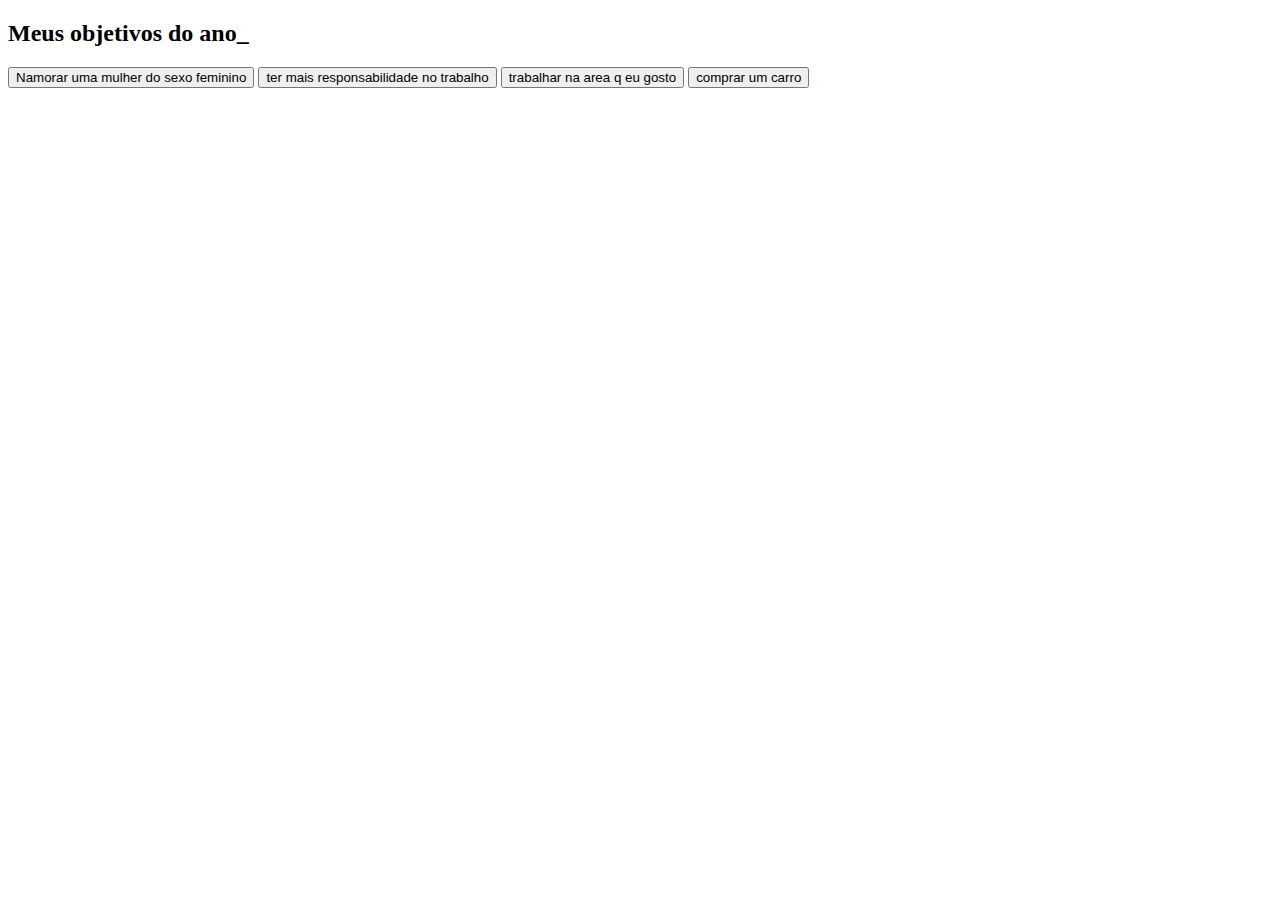
==== nandocode3d-main/index.html @ 89127cd3 "Add files via upload" ====
<!DOCTYPE html>
<html lang="pt-br">

<head>
    <meta charset="UTF-8">
    <meta name="viewport" content="width=device-width, initial-scale=1.0">
    <title>Meus objetivos do nando</title>
    <link rel="stylesheet" href="style.css">
</head>

<body>
    <section class="conteudo-principal">
        <h2 class="titulo-principal">Meus objetivos do ano<span>_</span></h2>
        <div class="botoes">
            <button class="botao">Namorar uma mulher do sexo feminino</button>
            <button class="botao">ter mais responsabilidade no trabalho</button>
            <button class="botao">trabalhar na area q eu gosto</button>
            <button class="botao">comprar um carro</button>
        </div>
    </section>
</body>
</html>
---- nandocode3d-main/style.css ----
:root {
    --cor-de-fundo: #1e1e1e;
    --verde: #6FFF57;
    --branco: #FFFFFF;
    --botao-ativo: #3A375E;
    --botao-inativo: rgba(58, 55, 94, 0.5);
    --texto-fundo: rgba(58, 55, 94, 0.3);
}
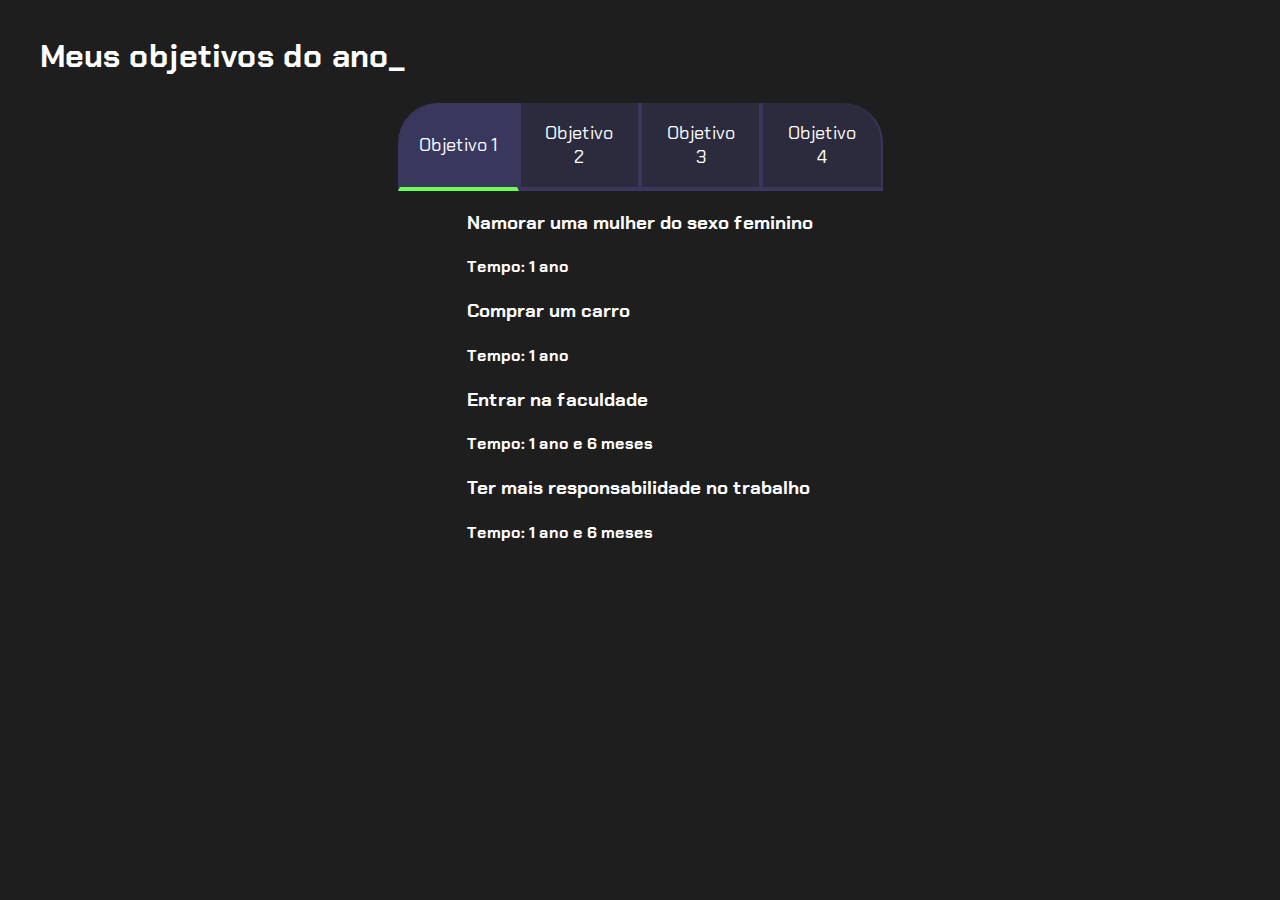
==== commit 55b0e1f1: "Add files via upload" ====
--- a/nandocode3d-main/index.html
+++ b/nandocode3d-main/index.html
@@ -4,7 +4,7 @@
 <head>
     <meta charset="UTF-8">
     <meta name="viewport" content="width=device-width, initial-scale=1.0">
-    <title>Meus objetivos do nando</title>
+    <title>Meus objetivos do ano</title>
     <link rel="stylesheet" href="style.css">
 </head>
 
@@ -12,11 +12,30 @@
     <section class="conteudo-principal">
         <h2 class="titulo-principal">Meus objetivos do ano<span>_</span></h2>
         <div class="botoes">
-            <button class="botao">Namorar uma mulher do sexo feminino</button>
-            <button class="botao">ter mais responsabilidade no trabalho</button>
-            <button class="botao">trabalhar na area q eu gosto</button>
-            <button class="botao">comprar um carro</button>
+            <button class="botao ativo">Objetivo 1</button>
+            <button class="botao">Objetivo 2</button>
+            <button class="botao">Objetivo 3</button>
+            <button class="botao">Objetivo 4</button>
         </div>
+        <div class="abas-texto">
+            <div class="aba-conteudo">
+                <h3 class="aba-conteudo-titulo-principal">Namorar uma mulher do sexo feminino</h3>
+                <h4 class="aba-conteudo-titulo-secundario">Tempo: 1 ano</h4>
+            </div>
+            <div class="aba-conteudo">
+                <h3 class="aba-conteudo-titulo-principal">Comprar um carro</h3>
+                <h4 class="aba-conteudo-titulo-secundario">Tempo: 1 ano</h4>
+            </div>
+            <div class="aba-conteudo">
+                <h3 class="aba-conteudo-titulo-principal">Entrar na faculdade</h3>
+                <h4 class="aba-conteudo-titulo-secundario">Tempo: 1 ano e 6 meses</h4>
+            </div>
+            <div class="aba-conteudo">
+                <h3 class="aba-conteudo-titulo-principal">Ter mais responsabilidade no trabalho</h3>
+                <h4 class="aba-conteudo-titulo-secundario">Tempo: 1 ano e 6 meses</h4>
+            </div>
+        </div>
+        <script src="main.js"></script>
     </section>
 </body>
 </html>--- a/nandocode3d-main/style.css
+++ b/nandocode3d-main/style.css
@@ -1,8 +1,63 @@
+
+@import url('https://fonts.googleapis.com/css2?family=Chakra+Petch:wght@400;700&display=swap');
 :root {
-    --cor-de-fundo: #1e1e1e;
-    --verde: #6FFF57;
-    --branco: #FFFFFF;
-    --botao-ativo: #3A375E;
-    --botao-inativo: rgba(58, 55, 94, 0.5);
-    --texto-fundo: rgba(58, 55, 94, 0.3);
-}+--cor-de-fundo: #1E1E1E;
+--verde: #6FFF57;
+--branco: #FFFFFF;
+--botao-ativo: #3A375E;
+--botao-inativo: rgba(58, 55, 94, 0.5);
+--texto-fundo: rgba(58, 55, 94, 0.3);
+}
+
+body{
+    background-color: var(--cor-de-fundo);
+    color: var(--branco);
+    font-family: "Chakra Petch", sans-serif;
+}
+.conteudo-principal {
+    display: flex;
+    flex-direction: column;
+    justify-content: center;
+    align-items: center;
+    max-width: 1200px;
+    width: 100%;
+    margin: 0 auto;
+}
+.titulo-principal{
+    text-align: left;
+    width: 100%;
+    font-size: 32px;
+}
+.botao{
+    font-family: "Chakra Petch",sans-serif;
+    background-color: var(--botao-inativo);
+    color: var(--branco);
+    display: flex;
+    justify-content: center;
+    padding: 1em;
+    font-size: 18px;
+    align-items: center;
+    width: 100%;
+    border-bottom: 4px solid var(--botao-ativo);
+    border-left: 2px solid var(--botao-ativo);
+    border-right: 2px solid var(--botao-ativo);
+    border-top: none;
+}
+.botoes{
+    display: block;
+}
+@media screen and (min-width: 768px){
+    .botoes{
+        display: flex;
+    }
+    .botao:first-child{
+        border-radius: 40px 0 0 0;
+    }
+    .botao:last-child{
+        border-radius: 0 40px 0 0;
+    }   
+}
+.ativo{
+    background-color: var(--botao-ativo);
+    border-bottom: 4px solid var(--verde);
+}
